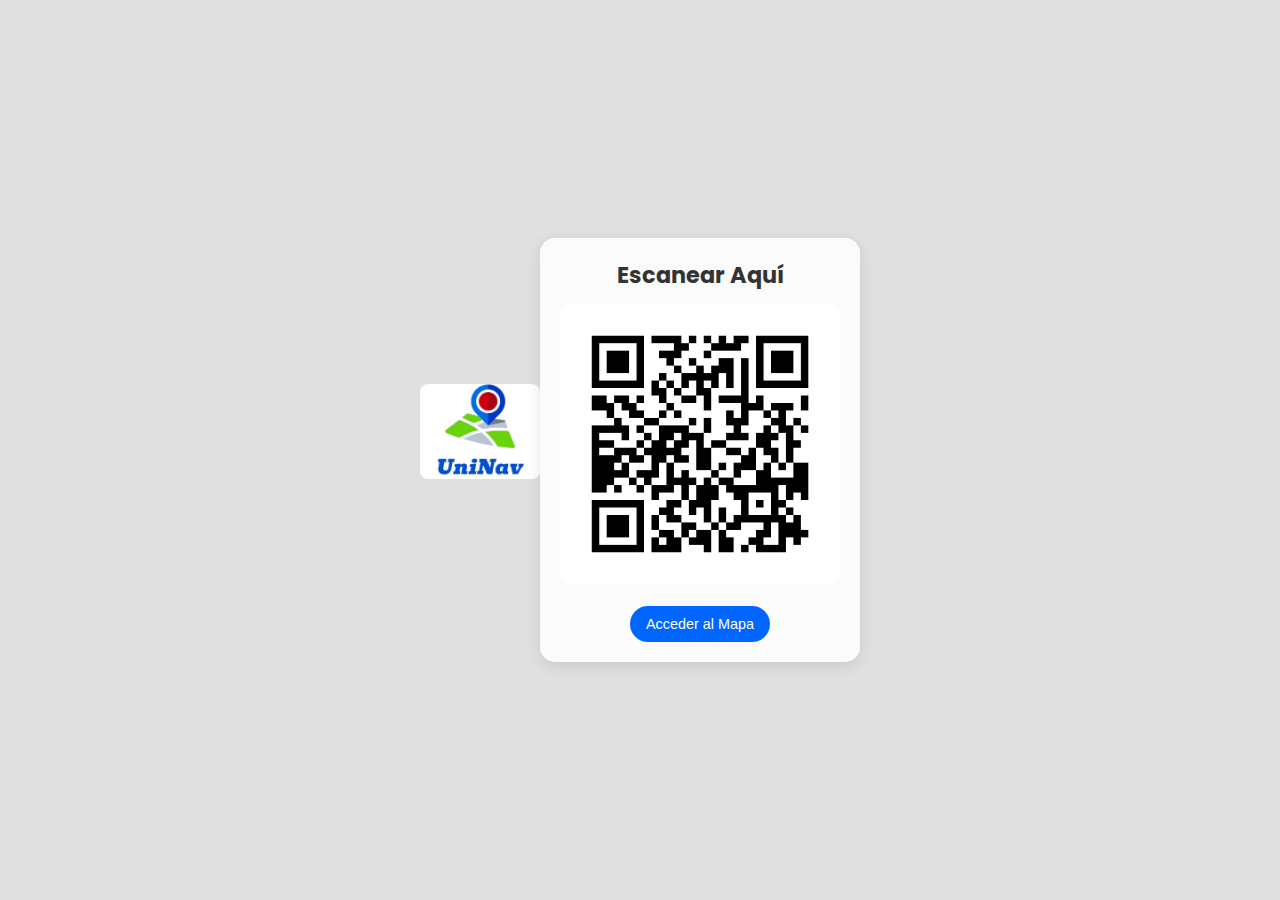
==== index.html @ 050ab87e "Update index.html" ====
<!DOCTYPE html>
<html lang="es">
<head>
    <meta charset="UTF-8">
    <meta name="viewport" content="width=device-width, initial-scale=1.0">
    <title>Acceso al Mapa</title>
    <link rel="stylesheet" href="https://cdnjs.cloudflare.com/ajax/libs/font-awesome/6.0.0-beta3/css/all.min.css">
    <link href="https://fonts.googleapis.com/css2?family=Poppins:wght@300;400;500&display=swap" rel="stylesheet"> <!-- Nueva fuente -->
    <style>
        body {
            font-family: 'Poppins', sans-serif;
            background-color: #e0e0e0;
            display: flex;
            align-items: center;
            justify-content: center;
            height: 100vh;
            margin: 0;
        }

        .logo-container {
            margin-bottom: 15px;
            animation: fadeInDown 1s ease;
        }

        .logo {
            max-width: 120px; /* Tamaño reducido del logo */
        }

        .qr-container {
            background-color: rgba(255, 255, 255, 0.85);
            padding: 20px;
            border-radius: 15px;
            box-shadow: 0 4px 15px rgba(0, 0, 0, 0.1);
            text-align: center;
            max-width: 280px;
            transition: transform 0.3s ease;
        }

        .qr-container:hover {
            transform: translateY(-10px);
        }

        .qr-container h3 {
            margin: 0 0 12px;
            font-size: 1.4em;
            color: #333;
        }

        .access-button {
            background-color: #0066ff;
            color: white;
            border: none;
            border-radius: 25px;
            padding: 10px 16px;
            cursor: pointer;
            transition: background-color 0.3s ease, transform 0.2s ease;
            font-size: 0.9em;
        }

        .access-button:hover {
            background-color: #004ecb;
            transform: scale(1.05);
        }

        img {
            max-width: 100%;
            height: auto;
            margin-bottom: 15px;
            border-radius: 8px;
        }

        @keyframes fadeInDown {
            from {
                opacity: 0;
                transform: translateY(-20px);
            }
            to {
                opacity: 1;
                transform: translateY(0);
            }
        }
    </style>
</head>
<body>
    <!-- Logo de la página -->
    <div class="logo-container">
        <img src="logo.png" alt="Logo de la Universidad" class="logo">
    </div>
    
    <!-- Contenedor del código QR -->
    <div class="qr-container">
        <h3>Escanear Aquí</h3>
        <a href="mapa.html" target="_blank">
            <img src="qr.code...png" alt="Código QR para acceder al mapa">
        </a>
        <!-- Botón adicional para acceso directo -->
        <button class="access-button" onclick="window.location.href='map.html';">
            Acceder al Mapa
        </button>
    </div>
</body>
</html>
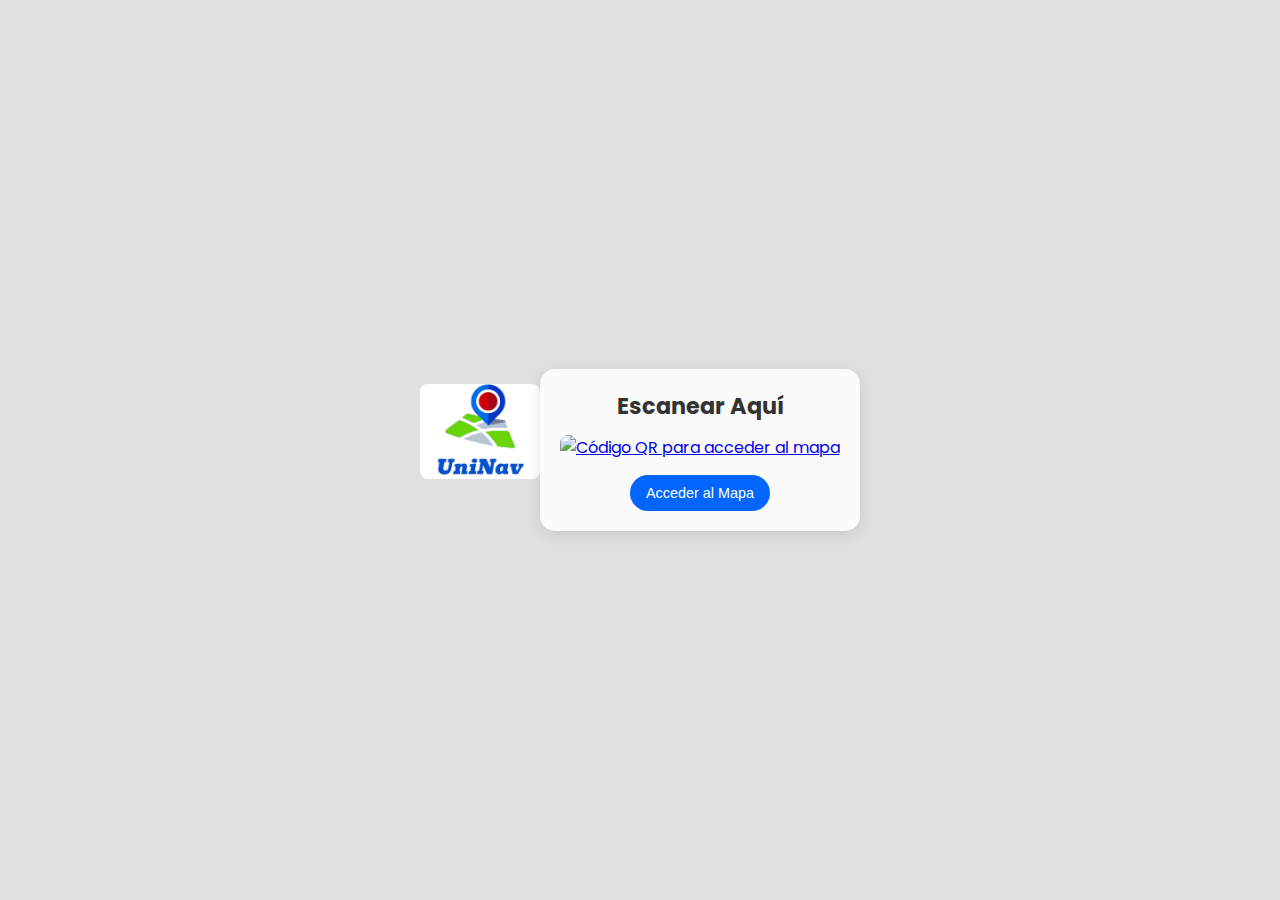
==== commit 25ff457c: "Update index.html" ====
--- a/index.html
+++ b/index.html
@@ -91,7 +91,7 @@
     <div class="qr-container">
         <h3>Escanear Aquí</h3>
         <a href="mapa.html" target="_blank">
-            <img src="qr.code...png" alt="Código QR para acceder al mapa">
+            <img src="codigo qr...png" alt="Código QR para acceder al mapa">
         </a>
         <!-- Botón adicional para acceso directo -->
         <button class="access-button" onclick="window.location.href='map.html';">
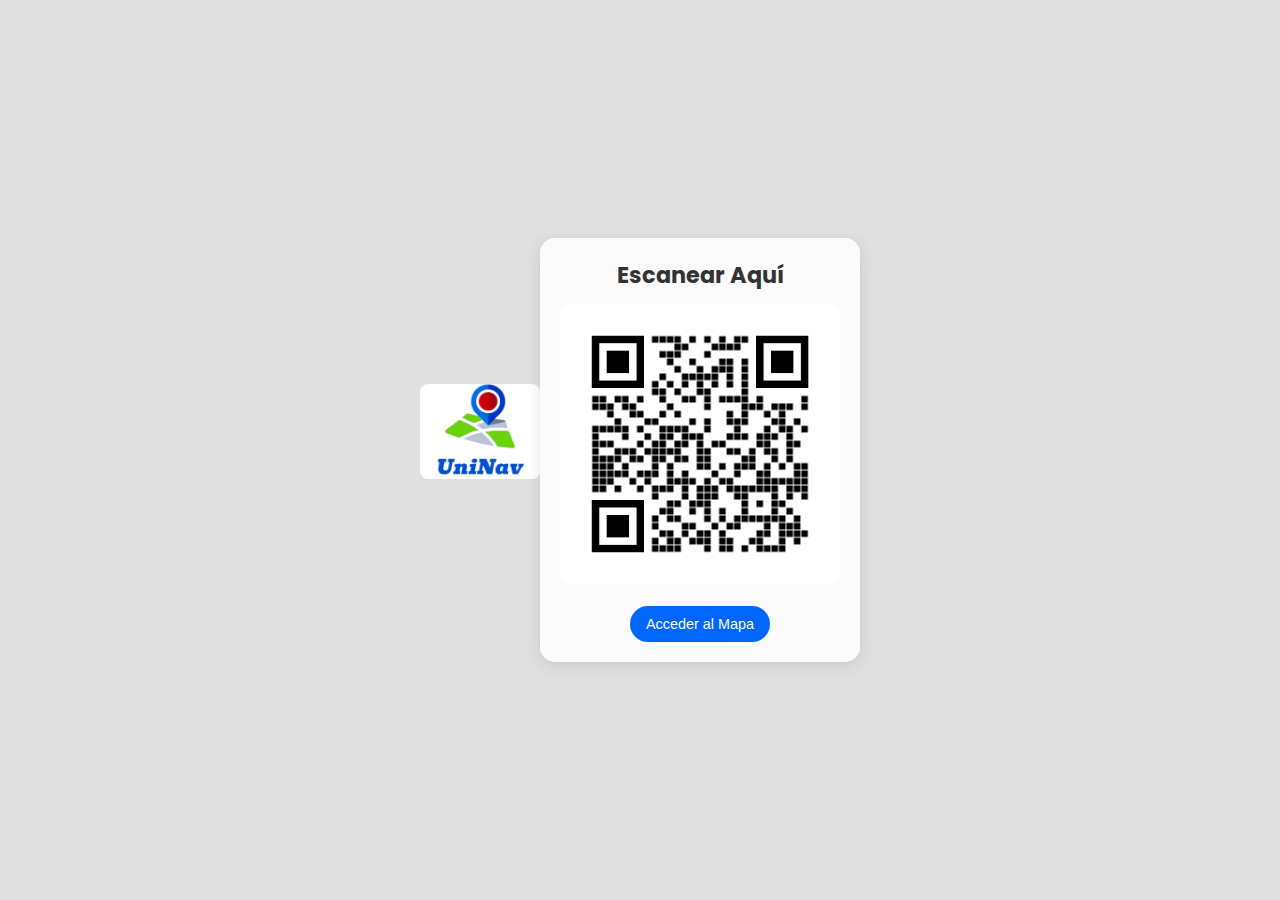
==== commit f06c08d2: "Update index.html" ====
--- a/index.html
+++ b/index.html
@@ -91,7 +91,7 @@
     <div class="qr-container">
         <h3>Escanear Aquí</h3>
         <a href="mapa.html" target="_blank">
-            <img src="codigo qr...png" alt="Código QR para acceder al mapa">
+            <img src="codigoqr.png" alt="Código QR para acceder al mapa">
         </a>
         <!-- Botón adicional para acceso directo -->
         <button class="access-button" onclick="window.location.href='map.html';">
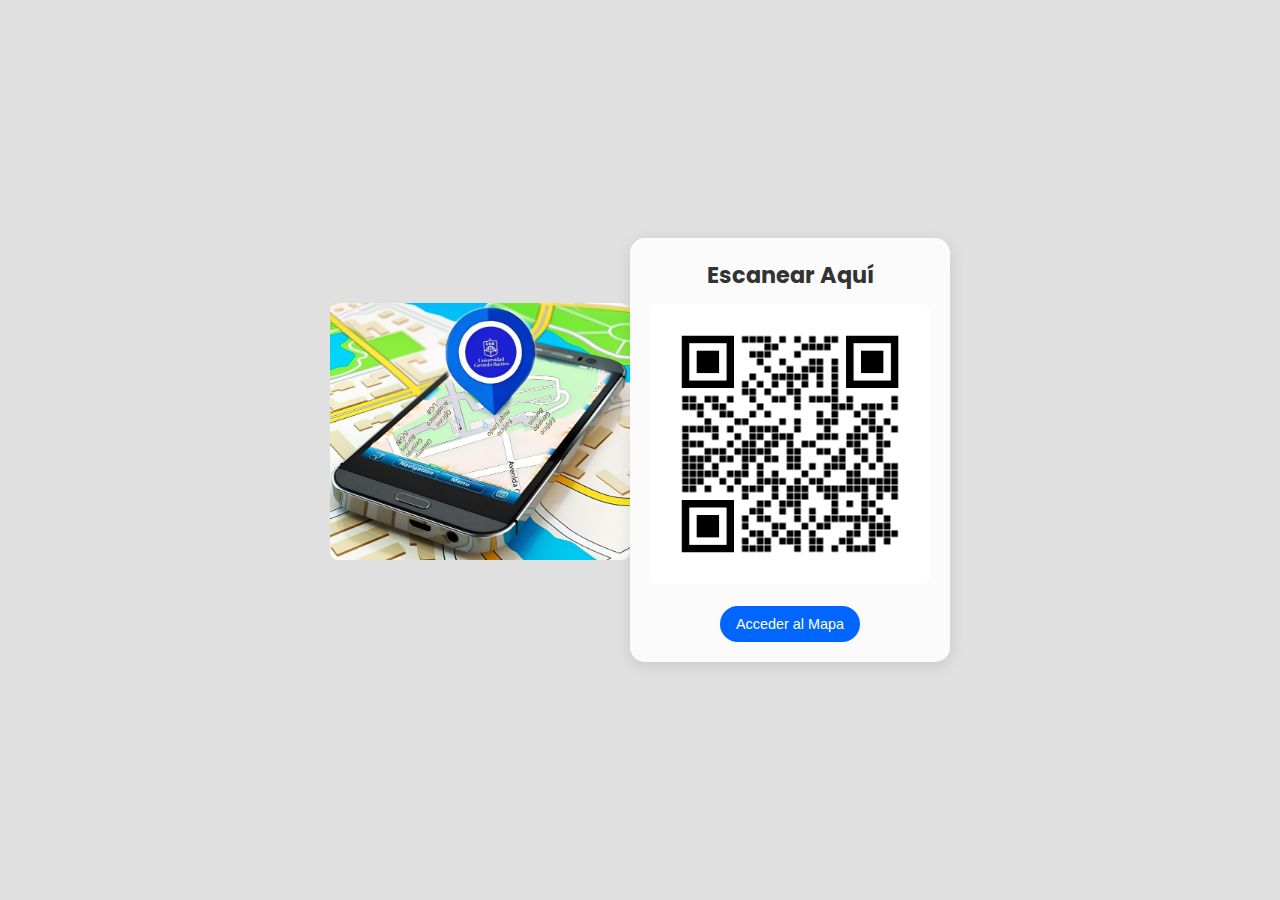
==== commit 23d06b90: "Update index.html" ====
--- a/index.html
+++ b/index.html
@@ -23,7 +23,7 @@
         }
 
         .logo {
-            max-width: 120px; /* Tamaño reducido del logo */
+            max-width: 300px; /* Tamaño reducido del logo */
         }
 
         .qr-container {
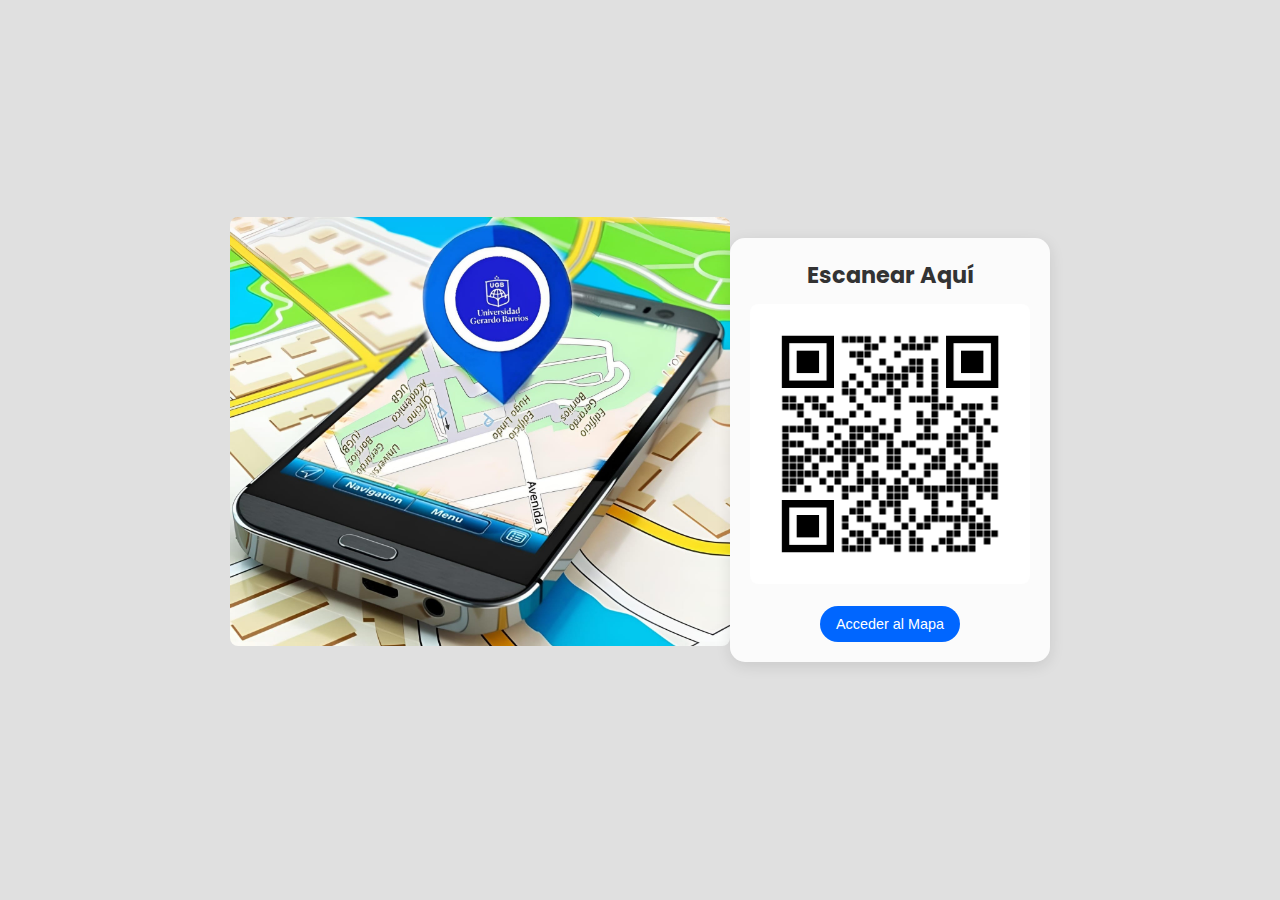
==== commit 465b09ea: "Update index.html" ====
--- a/index.html
+++ b/index.html
@@ -23,7 +23,7 @@
         }
 
         .logo {
-            max-width: 300px; /* Tamaño reducido del logo */
+            max-width: 500px; /* Tamaño reducido del logo */
         }
 
         .qr-container {
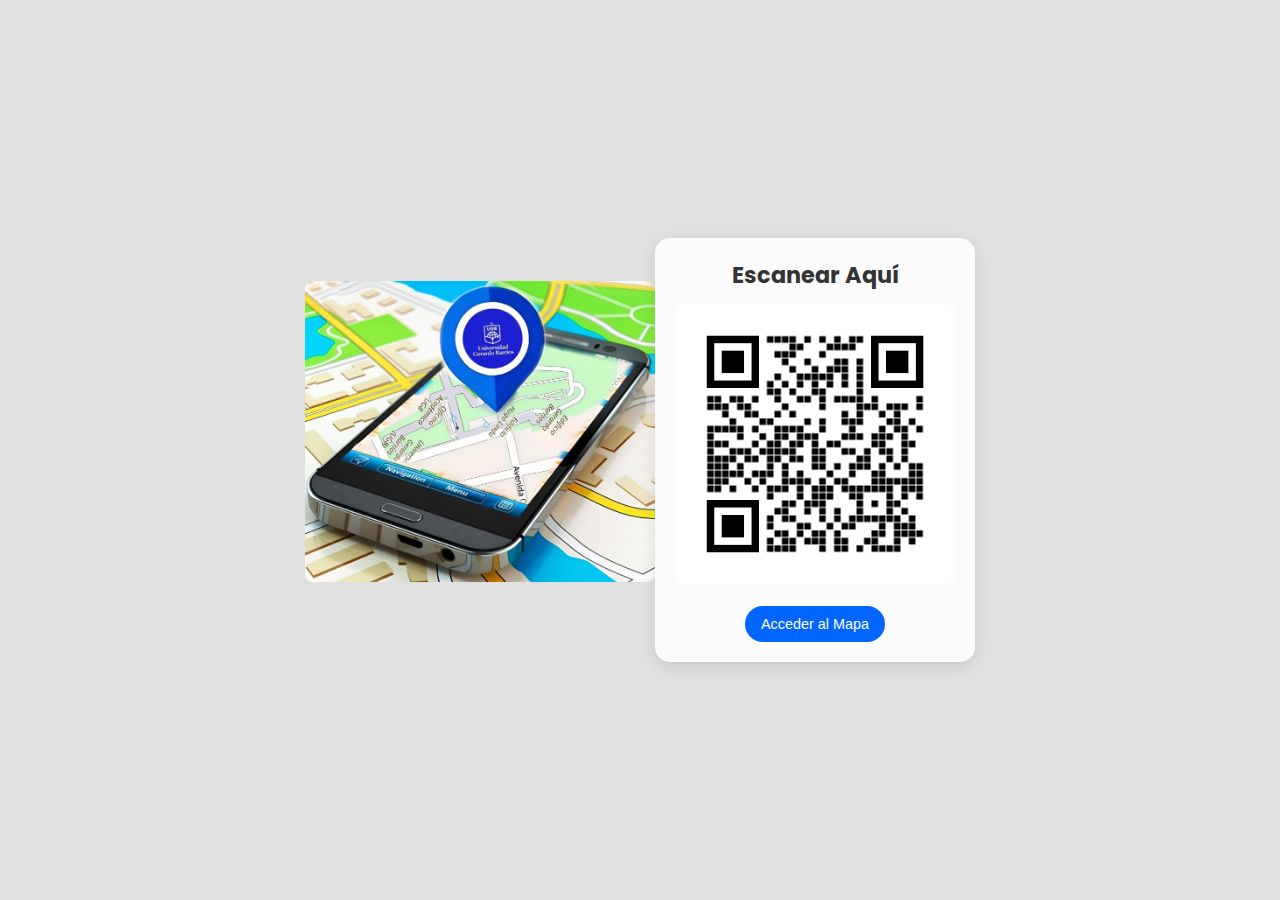
==== commit fc56a8d0: "Update index.html" ====
--- a/index.html
+++ b/index.html
@@ -23,7 +23,7 @@
         }
 
         .logo {
-            max-width: 500px; /* Tamaño reducido del logo */
+            max-width: 350px; /* Tamaño reducido del logo */
         }
 
         .qr-container {
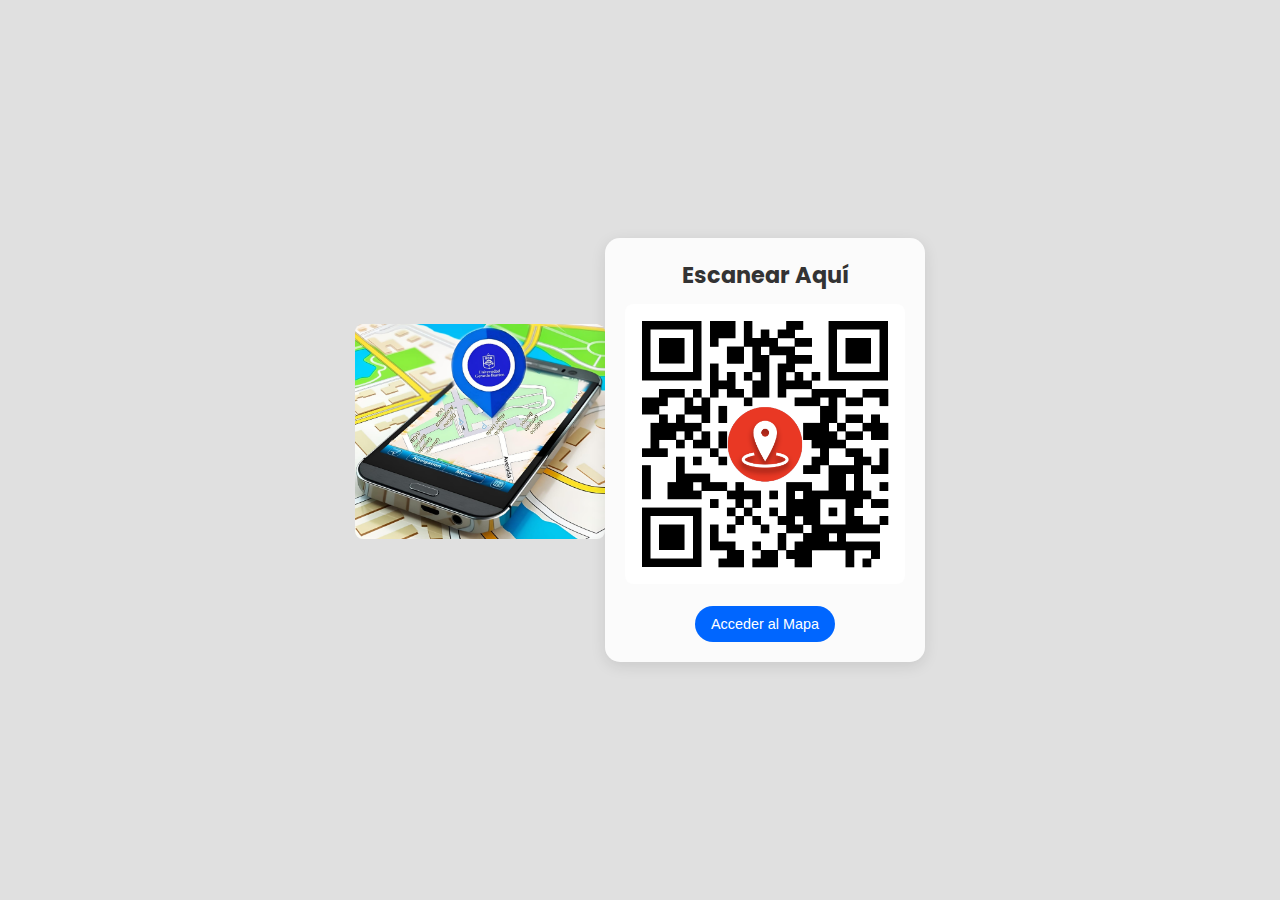
==== commit a4be9790: "Update index.html" ====
--- a/index.html
+++ b/index.html
@@ -23,7 +23,7 @@
         }
 
         .logo {
-            max-width: 350px; /* Tamaño reducido del logo */
+            max-width: 250px; /* Tamaño reducido del logo */
         }
 
         .qr-container {
